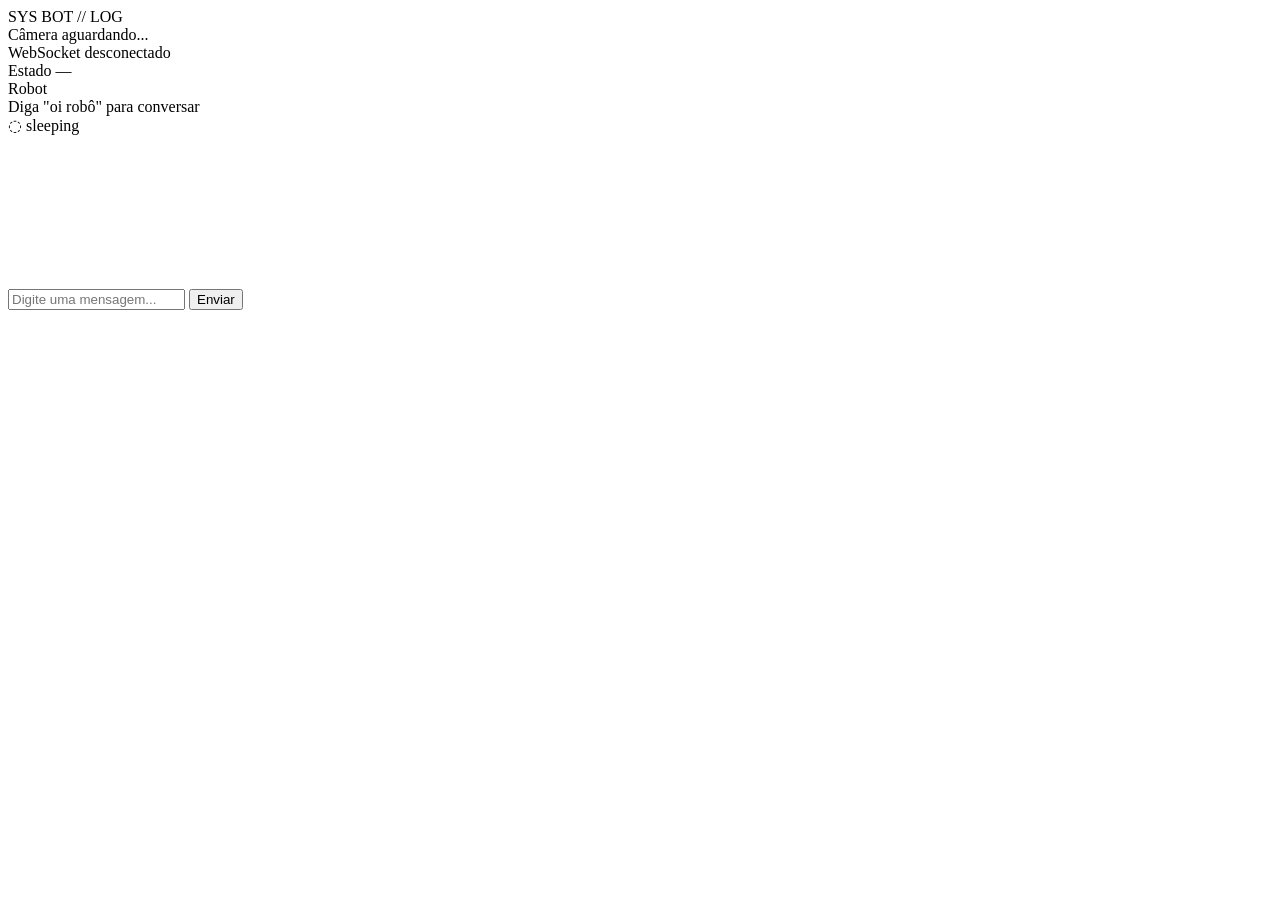
==== src/interface/index.html @ 2b5ad48b "feat: bot interaction dynamic interface Implements the robot face that changes according the robot s" ====
<!DOCTYPE html>
<html lang="pt-BR">

  <head>
    <meta charset="UTF-8" />
    <meta name="viewport" content="width=device-width, initial-scale=1.0" />
    <title>Robô</title>
    <link rel="stylesheet" href="/static/style.css" />
  </head>

  <body>

    <!-- ── Debug panel ── -->
    <div id="debug">
      <div class="debug-header">
        <span class="debug-tag">SYS</span>
        <span class="debug-title">BOT // LOG</span>
      </div>
      <div class="debug-row">
        <span class="debug-key">Câmera</span>
        <span class="debug-val" id="camera-status">aguardando...</span>
      </div>
      <div class="debug-row">
        <span class="debug-key">WebSocket</span>
        <span class="debug-val" id="ws-status">desconectado</span>
      </div>
      <div class="debug-row">
        <span class="debug-key">Estado</span>
        <span class="debug-val" id="bot-state">—</span>
      </div>
    </div>

    <!-- ── Robot face ── -->
    <div class="scene">

      <span class="name-tag">Robot</span>

      <div class="face" id="face">

        <!-- cheek blushes -->
        <div class="cheek cheek-l"></div>
        <div class="cheek cheek-r"></div>

        <!-- eyes -->
        <div class="eyes">
          <div class="eye-socket">
            <div class="eye-iris">
              <div class="eye-pupil"></div>
              <div class="eye-gleam"></div>
            </div>
          </div>
          <div class="eye-socket">
            <div class="eye-iris">
              <div class="eye-pupil"></div>
              <div class="eye-gleam"></div>
            </div>
          </div>
        </div>

        <!-- mouth + overlays -->
        <div class="mouth-wrap">
          <div class="mouth"></div>
          <span class="greeting-text">Diga "oi robô" para conversar</span>
          <div class="thought-bubble">
            <div class="thought-dot"></div>
            <div class="thought-dot"></div>
            <div class="thought-dot"></div>
          </div>
        </div>

      </div>

      <!-- status dots + label -->
      <div class="status-bar">
        <div class="status-dot active"></div>
        <div class="status-dot active"></div>
        <div class="status-dot" id="status-dot-3"></div>
        <span class="state-label" id="state-label">◌ sleeping</span>
      </div>

    </div>

    <!-- ── Hidden media elements ── -->
    <video id="video" autoplay playsinline muted></video>
    <canvas id="canvas" style="display:none"></canvas>

    <!-- ── Chat de teste ── -->
    <div id="chat">
      <input type="text" id="input-texto" placeholder="Digite uma mensagem..." />
      <button onclick="ask()">Enviar</button>
    </div>

    <script type="module" src="/static/scripts/main.js"></script>

  </body>

</html>
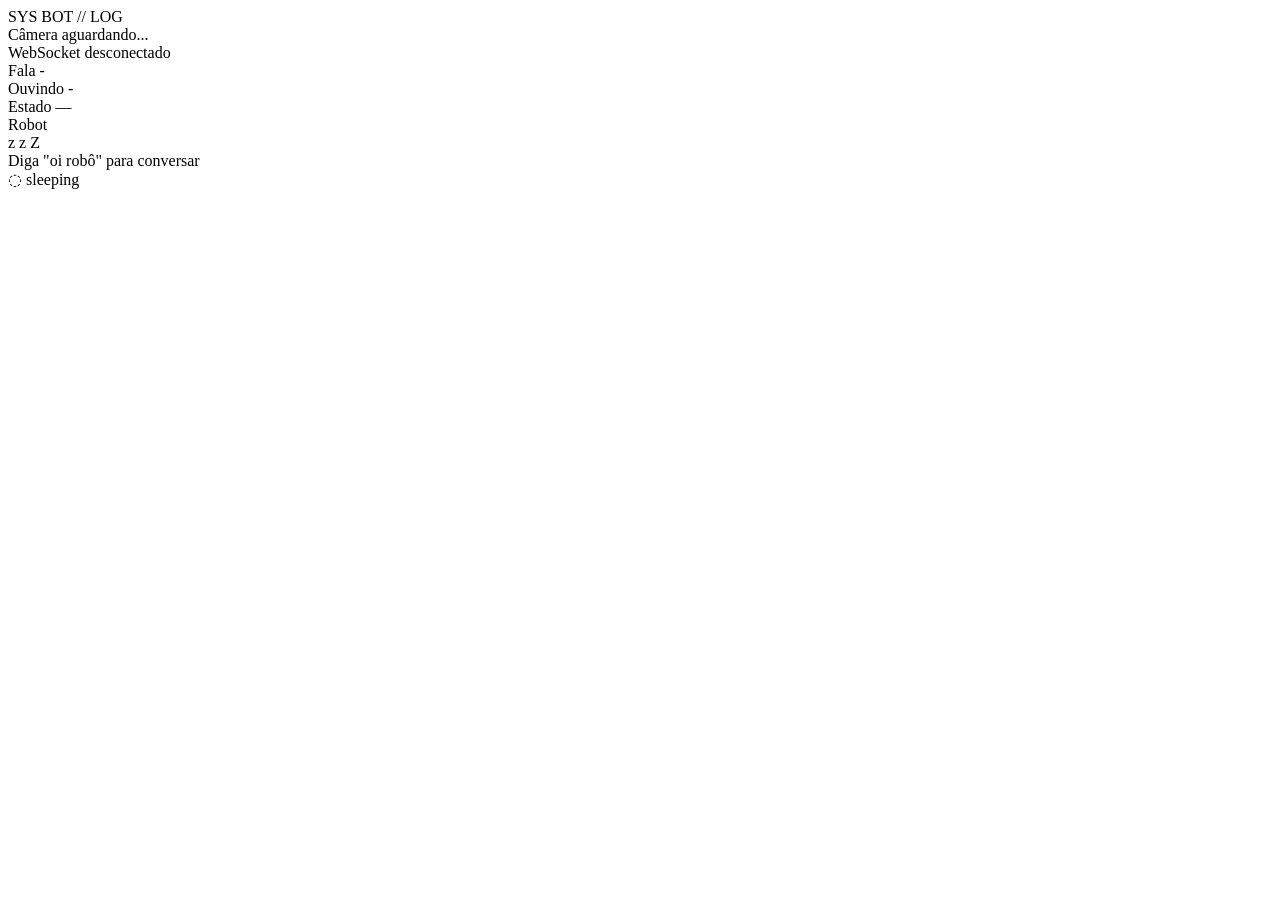
==== commit 55989469: "feat: new visual and effects for web interface & fix: state changes" ====
--- a/src/interface/index.html
+++ b/src/interface/index.html
@@ -25,6 +25,14 @@
         <span class="debug-val" id="ws-status">desconectado</span>
       </div>
       <div class="debug-row">
+        <span class="debug-key">Fala</span>
+        <span class="debug-val" id="speak-status">-</span>
+      </div>
+      <div class="debug-row">
+        <span class="debug-key">Ouvindo</span>
+        <span class="debug-val" id="listen-status">-</span>
+      </div>
+      <div class="debug-row">
         <span class="debug-key">Estado</span>
         <span class="debug-val" id="bot-state">—</span>
       </div>
@@ -40,6 +48,13 @@
         <!-- cheek blushes -->
         <div class="cheek cheek-l"></div>
         <div class="cheek cheek-r"></div>
+
+        <!-- zzz floating above face (sleeping state) -->
+        <div class="zzz-wrap">
+          <span class="zzz zzz-1">z</span>
+          <span class="zzz zzz-2">z</span>
+          <span class="zzz zzz-3">Z</span>
+        </div>
 
         <!-- eyes -->
         <div class="eyes">
@@ -60,7 +75,16 @@
         <!-- mouth + overlays -->
         <div class="mouth-wrap">
           <div class="mouth"></div>
-          <span class="greeting-text">Diga "oi robô" para conversar</span>
+
+          <!-- spotify-style audio bars (speaking state) -->
+          <div class="audio-bars">
+            <span class="bar"></span>
+            <span class="bar"></span>
+            <span class="bar"></span>
+            <span class="bar"></span>
+            <span class="bar"></span>
+          </div>
+
           <div class="thought-bubble">
             <div class="thought-dot"></div>
             <div class="thought-dot"></div>
@@ -69,6 +93,9 @@
         </div>
 
       </div>
+
+      <!-- greeting message, replaces old chat input area -->
+      <span class="greeting-text" id="greeting-text">Diga "oi robô" para conversar</span>
 
       <!-- status dots + label -->
       <div class="status-bar">
@@ -84,12 +111,6 @@
     <video id="video" autoplay playsinline muted></video>
     <canvas id="canvas" style="display:none"></canvas>
 
-    <!-- ── Chat de teste ── -->
-    <div id="chat">
-      <input type="text" id="input-texto" placeholder="Digite uma mensagem..." />
-      <button onclick="ask()">Enviar</button>
-    </div>
-
     <script type="module" src="/static/scripts/main.js"></script>
 
   </body>
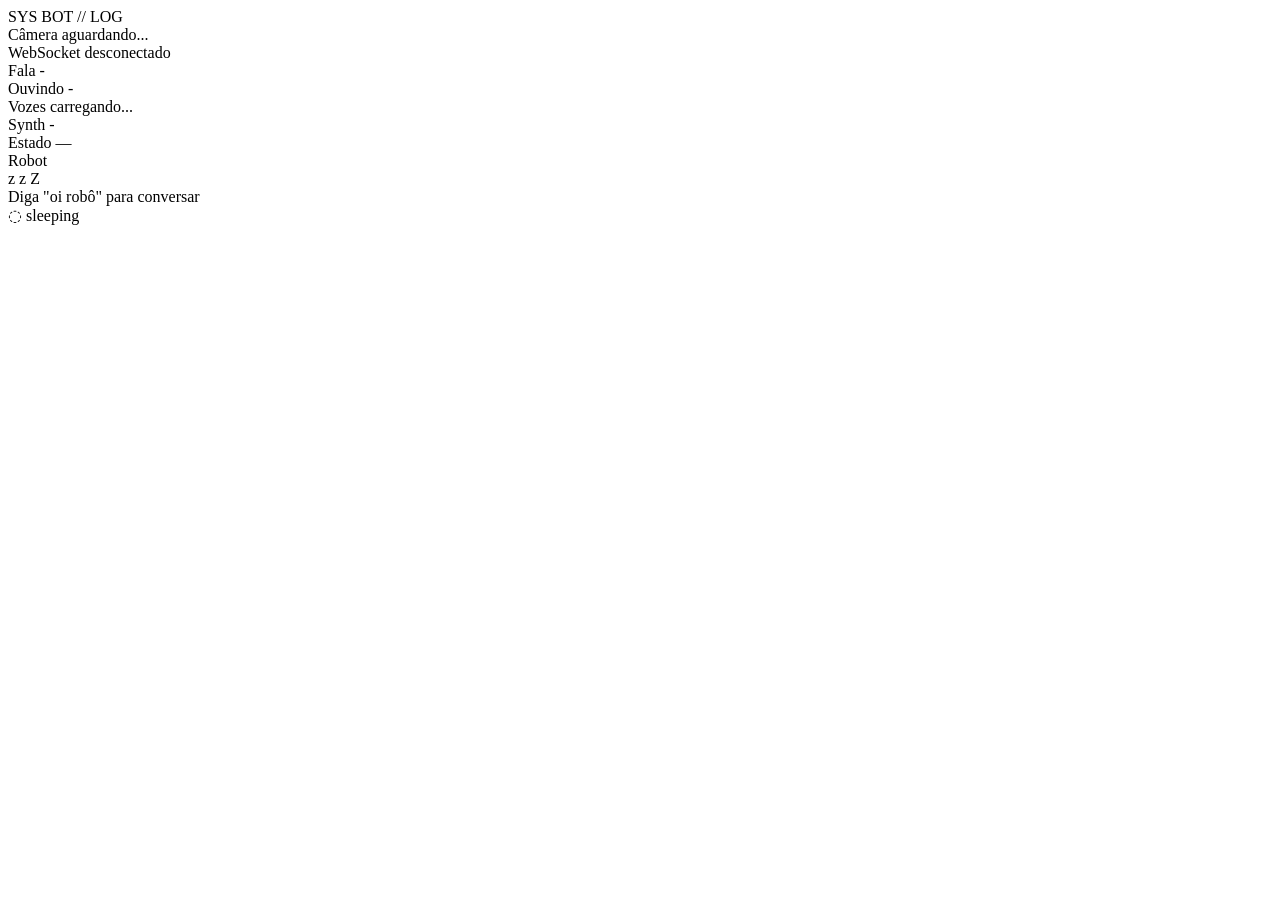
==== commit 54957fba: "feat: speech debuging" ====
--- a/src/interface/index.html
+++ b/src/interface/index.html
@@ -1,118 +1,126 @@
 <!DOCTYPE html>
 <html lang="pt-BR">
 
-  <head>
-    <meta charset="UTF-8" />
-    <meta name="viewport" content="width=device-width, initial-scale=1.0" />
-    <title>Robô</title>
-    <link rel="stylesheet" href="/static/style.css" />
-  </head>
+<head>
+  <meta charset="UTF-8" />
+  <meta name="viewport" content="width=device-width, initial-scale=1.0" />
+  <title>Robô</title>
+  <link rel="stylesheet" href="/static/style.css" />
+</head>
 
-  <body>
+<body>
 
-    <!-- ── Debug panel ── -->
-    <div id="debug">
-      <div class="debug-header">
-        <span class="debug-tag">SYS</span>
-        <span class="debug-title">BOT // LOG</span>
+  <!-- ── Debug panel ── -->
+  <div id="debug">
+    <div class="debug-header">
+      <span class="debug-tag">SYS</span>
+      <span class="debug-title">BOT // LOG</span>
+    </div>
+    <div class="debug-row">
+      <span class="debug-key">Câmera</span>
+      <span class="debug-val" id="camera-status">aguardando...</span>
+    </div>
+    <div class="debug-row">
+      <span class="debug-key">WebSocket</span>
+      <span class="debug-val" id="ws-status">desconectado</span>
+    </div>
+    <div class="debug-row">
+      <span class="debug-key">Fala</span>
+      <span class="debug-val" id="speak-status">-</span>
+    </div>
+    <div class="debug-row">
+      <span class="debug-key">Ouvindo</span>
+      <span class="debug-val" id="listen-status">-</span>
+    </div>
+    <div class="debug-row">
+      <span class="debug-key">Vozes</span>
+      <span class="debug-val" id="voices-status">carregando...</span>
+    </div>
+    <div class="debug-row">
+      <span class="debug-key">Synth</span>
+      <span class="debug-val" id="synth-status">-</span>
+    </div>
+    <div class="debug-row">
+      <span class="debug-key">Estado</span>
+      <span class="debug-val" id="bot-state">—</span>
+    </div>
+  </div>
+
+  <!-- ── Robot face ── -->
+  <div class="scene">
+
+    <span class="name-tag">Robot</span>
+
+    <div class="face" id="face">
+
+      <!-- cheek blushes -->
+      <div class="cheek cheek-l"></div>
+      <div class="cheek cheek-r"></div>
+
+      <!-- zzz floating above face (sleeping state) -->
+      <div class="zzz-wrap">
+        <span class="zzz zzz-1">z</span>
+        <span class="zzz zzz-2">z</span>
+        <span class="zzz zzz-3">Z</span>
       </div>
-      <div class="debug-row">
-        <span class="debug-key">Câmera</span>
-        <span class="debug-val" id="camera-status">aguardando...</span>
+
+      <!-- eyes -->
+      <div class="eyes">
+        <div class="eye-socket">
+          <div class="eye-iris">
+            <div class="eye-pupil"></div>
+            <div class="eye-gleam"></div>
+          </div>
+        </div>
+        <div class="eye-socket">
+          <div class="eye-iris">
+            <div class="eye-pupil"></div>
+            <div class="eye-gleam"></div>
+          </div>
+        </div>
       </div>
-      <div class="debug-row">
-        <span class="debug-key">WebSocket</span>
-        <span class="debug-val" id="ws-status">desconectado</span>
-      </div>
-      <div class="debug-row">
-        <span class="debug-key">Fala</span>
-        <span class="debug-val" id="speak-status">-</span>
-      </div>
-      <div class="debug-row">
-        <span class="debug-key">Ouvindo</span>
-        <span class="debug-val" id="listen-status">-</span>
-      </div>
-      <div class="debug-row">
-        <span class="debug-key">Estado</span>
-        <span class="debug-val" id="bot-state">—</span>
-      </div>
-    </div>
 
-    <!-- ── Robot face ── -->
-    <div class="scene">
+      <!-- mouth + overlays -->
+      <div class="mouth-wrap">
+        <div class="mouth"></div>
 
-      <span class="name-tag">Robot</span>
-
-      <div class="face" id="face">
-
-        <!-- cheek blushes -->
-        <div class="cheek cheek-l"></div>
-        <div class="cheek cheek-r"></div>
-
-        <!-- zzz floating above face (sleeping state) -->
-        <div class="zzz-wrap">
-          <span class="zzz zzz-1">z</span>
-          <span class="zzz zzz-2">z</span>
-          <span class="zzz zzz-3">Z</span>
+        <!-- spotify-style audio bars (speaking state) -->
+        <div class="audio-bars">
+          <span class="bar"></span>
+          <span class="bar"></span>
+          <span class="bar"></span>
+          <span class="bar"></span>
+          <span class="bar"></span>
         </div>
 
-        <!-- eyes -->
-        <div class="eyes">
-          <div class="eye-socket">
-            <div class="eye-iris">
-              <div class="eye-pupil"></div>
-              <div class="eye-gleam"></div>
-            </div>
-          </div>
-          <div class="eye-socket">
-            <div class="eye-iris">
-              <div class="eye-pupil"></div>
-              <div class="eye-gleam"></div>
-            </div>
-          </div>
+        <div class="thought-bubble">
+          <div class="thought-dot"></div>
+          <div class="thought-dot"></div>
+          <div class="thought-dot"></div>
         </div>
-
-        <!-- mouth + overlays -->
-        <div class="mouth-wrap">
-          <div class="mouth"></div>
-
-          <!-- spotify-style audio bars (speaking state) -->
-          <div class="audio-bars">
-            <span class="bar"></span>
-            <span class="bar"></span>
-            <span class="bar"></span>
-            <span class="bar"></span>
-            <span class="bar"></span>
-          </div>
-
-          <div class="thought-bubble">
-            <div class="thought-dot"></div>
-            <div class="thought-dot"></div>
-            <div class="thought-dot"></div>
-          </div>
-        </div>
-
-      </div>
-
-      <!-- greeting message, replaces old chat input area -->
-      <span class="greeting-text" id="greeting-text">Diga "oi robô" para conversar</span>
-
-      <!-- status dots + label -->
-      <div class="status-bar">
-        <div class="status-dot active"></div>
-        <div class="status-dot active"></div>
-        <div class="status-dot" id="status-dot-3"></div>
-        <span class="state-label" id="state-label">◌ sleeping</span>
       </div>
 
     </div>
 
-    <!-- ── Hidden media elements ── -->
-    <video id="video" autoplay playsinline muted></video>
-    <canvas id="canvas" style="display:none"></canvas>
+    <!-- greeting message, replaces old chat input area -->
+    <span class="greeting-text" id="greeting-text">Diga "oi robô" para conversar</span>
 
-    <script type="module" src="/static/scripts/main.js"></script>
+    <!-- status dots + label -->
+    <div class="status-bar">
+      <div class="status-dot active"></div>
+      <div class="status-dot active"></div>
+      <div class="status-dot" id="status-dot-3"></div>
+      <span class="state-label" id="state-label">◌ sleeping</span>
+    </div>
 
-  </body>
+  </div>
+
+  <!-- ── Hidden media elements ── -->
+  <video id="video" autoplay playsinline muted></video>
+  <canvas id="canvas" style="display:none"></canvas>
+
+  <script type="module" src="/static/scripts/main.js"></script>
+
+</body>
 
 </html>
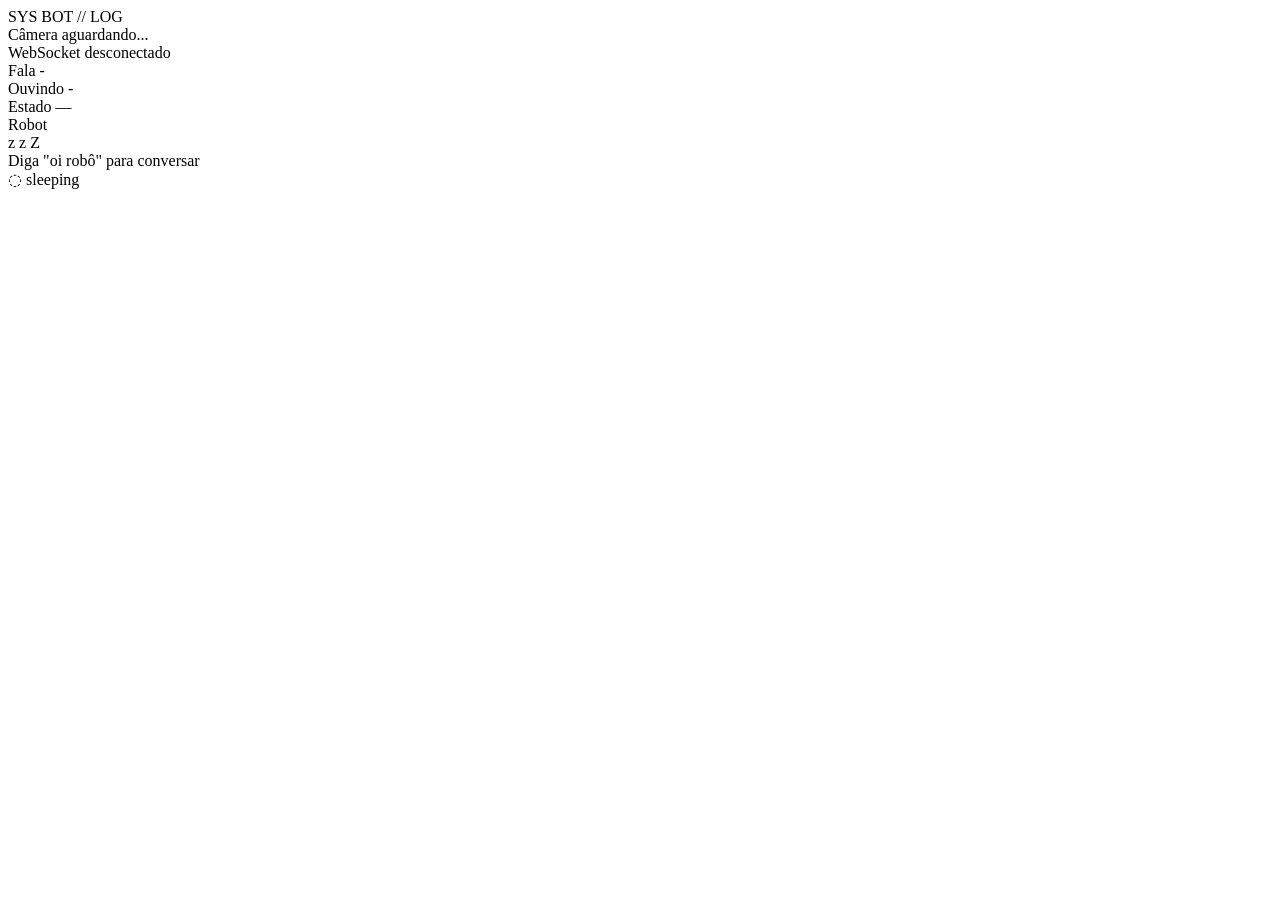
==== commit 86a357cc: "fix" ====
--- a/src/interface/index.html
+++ b/src/interface/index.html
@@ -31,14 +31,6 @@
     <div class="debug-row">
       <span class="debug-key">Ouvindo</span>
       <span class="debug-val" id="listen-status">-</span>
-    </div>
-    <div class="debug-row">
-      <span class="debug-key">Vozes</span>
-      <span class="debug-val" id="voices-status">carregando...</span>
-    </div>
-    <div class="debug-row">
-      <span class="debug-key">Synth</span>
-      <span class="debug-val" id="synth-status">-</span>
     </div>
     <div class="debug-row">
       <span class="debug-key">Estado</span>
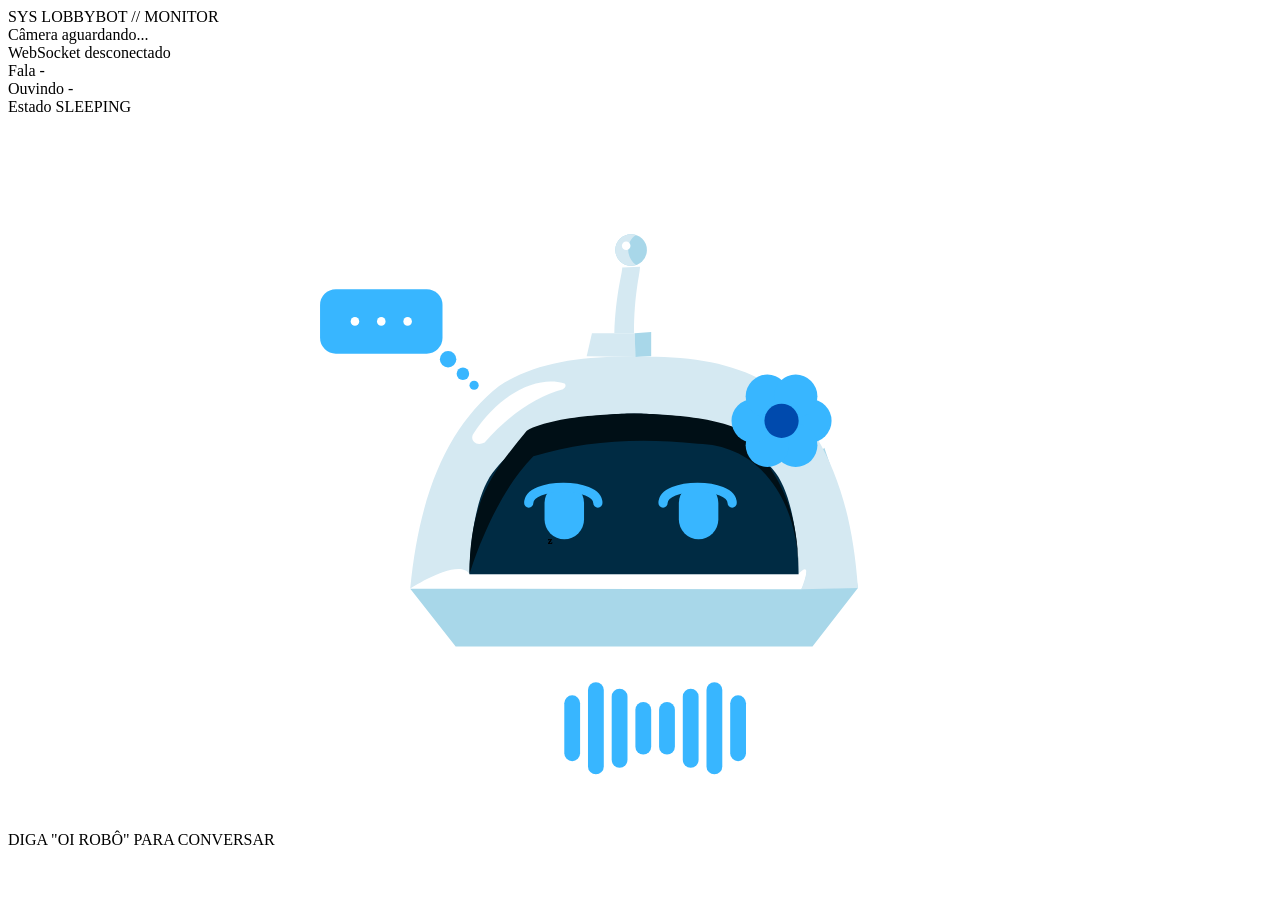
==== commit df496da7: "feat: new ui" ====
--- a/src/interface/index.html
+++ b/src/interface/index.html
@@ -3,18 +3,23 @@
 
 <head>
   <meta charset="UTF-8" />
-  <meta name="viewport" content="width=device-width, initial-scale=1.0" />
-  <title>Robô</title>
+  <meta name="viewport" content="width=device-width, initial-scale=1.0, maximum-scale=1.0, user-scalable=no" />
+  <title>Lobbybot</title>
+  <!-- Google Fonts: Fredoka & Nunito for friendly rounded typography -->
+  <link rel="preconnect" href="https://fonts.googleapis.com">
+  <link rel="preconnect" href="https://fonts.gstatic.com" crossorigin>
+  <link href="https://fonts.googleapis.com/css2?family=Fredoka:wght@600;700&family=Nunito:wght@700;800;900&display=swap"
+    rel="stylesheet">
   <link rel="stylesheet" href="/static/style.css" />
 </head>
 
 <body>
 
-  <!-- ── Debug panel ── -->
+  <!-- ── Debug Panel (Redesigned with project theme, toggleable) ── -->
   <div id="debug">
     <div class="debug-header">
       <span class="debug-tag">SYS</span>
-      <span class="debug-title">BOT // LOG</span>
+      <span class="debug-title">LOBBYBOT // MONITOR</span>
     </div>
     <div class="debug-row">
       <span class="debug-key">Câmera</span>
@@ -34,81 +39,145 @@
     </div>
     <div class="debug-row">
       <span class="debug-key">Estado</span>
-      <span class="debug-val" id="bot-state">—</span>
+      <span class="debug-val highlight" id="bot-state">SLEEPING</span>
     </div>
   </div>
 
-  <!-- ── Robot face ── -->
-  <div class="scene">
+  <!-- ── Main Stage / Scene ── -->
+  <main class="stage" id="stage">
+    <div class="robot-canvas-wrap">
 
-    <span class="name-tag">Robot</span>
+      <!-- SVG Robot Vector Character -->
+      <svg class="robot-svg" viewBox="0 0 1920 1080" preserveAspectRatio="xMidYMid meet" aria-hidden="true">
+        <defs>
+          <!-- Visor clip path for screen effects -->
+          <clipPath id="visor-clip">
+            <path
+              d="M 701 696 L 1201 696 C 1201 696 1201 580 1161 536 C 1114 478 1035 452 951 452 C 867 452 788 478 741 536 C 701 580 701 696 701 696 Z" />
+          </clipPath>
+        </defs>
 
-    <div class="face" id="face">
+        <!-- 1. Antenna stalk & sphere -->
+        <g id="antenna-group">
+          <!-- Collar Base -->
+          <path d="M 879 365 L 887 330 L 952 330 L 953 366 Z" fill="#d5e9f2" />
+          <path d="M 952 330 L 977 328 L 977 365 L 953 366 Z" fill="#a8d7e9" />
+          <!-- Neck Stem -->
+          <path d="M 921 330 C 923 270 933 240 933 230 L 960 229 C 960 240 951 270 951 330 Z" fill="#d5e9f2" />
+          <!-- Sphere Shadow & Body -->
+          <circle cx="946.5" cy="203.5" r="24" fill="#a8d7e9" />
+          <path
+            d="M 946.5 179.5 A 24 24 0 0 0 922.5 203.5 A 24 24 0 0 0 946.5 227.5 A 24 24 0 0 0 954 226.3 C 938 215 938 190 954 180.7 A 24 24 0 0 0 946.5 179.5 Z"
+            fill="#d5e9f2" />
+          <!-- Sphere Glossy Highlight -->
+          <circle cx="939" cy="197" r="6.5" fill="#ffffff" />
+        </g>
 
-      <!-- cheek blushes -->
-      <div class="cheek cheek-l"></div>
-      <div class="cheek cheek-r"></div>
+        <!-- 2. Helmet Base Pedestal & Side Shadows (#a8d7e9) -->
+        <path id="helmet-base-shadow"
+          d="M 611 718 L 680 806 L 1222 806 L 1291 717 C 1291 717 1278 611 1240 504 L 1206 540 C 1230 688 1205 719 1205 719 L 611 718 Z"
+          fill="#a8d7e9" />
 
-      <!-- zzz floating above face (sleeping state) -->
-      <div class="zzz-wrap">
-        <span class="zzz zzz-1">z</span>
-        <span class="zzz zzz-2">z</span>
-        <span class="zzz zzz-3">Z</span>
-      </div>
+        <!-- 3. Helmet Upper Dome (#d5e9f2) -->
+        <path id="helmet-dome"
+          d="M 611 718 C 625 570 670 470 746 410 C 800 375 870 364 953 366 C 1036 364 1106 375 1160 410 C 1236 470 1281 570 1291 717 L 1205 719 C 1205 719 1225 670 1200 696 L 701 696 C 685 670 611 718 611 718 Z"
+          fill="#d5e9f2" />
 
-      <!-- eyes -->
-      <div class="eyes">
-        <div class="eye-socket">
-          <div class="eye-iris">
-            <div class="eye-pupil"></div>
-            <div class="eye-gleam"></div>
-          </div>
-        </div>
-        <div class="eye-socket">
-          <div class="eye-iris">
-            <div class="eye-pupil"></div>
-            <div class="eye-gleam"></div>
-          </div>
-        </div>
-      </div>
+        <!-- 4. Helmet Top-Left Glossy Highlight (#ffffff) -->
+        <path id="helmet-highlight"
+          d="M 844 406 C 810 395 750 415 706 484 C 702 494 712 502 724 496 C 765 450 805 425 843 415 C 848 412 848 407 844 406 Z"
+          fill="#ffffff" />
 
-      <!-- mouth + overlays -->
-      <div class="mouth-wrap">
-        <div class="mouth"></div>
+        <!-- 5. Dark Screen / Visor Cutout (#002b43) -->
+        <path id="visor-bg"
+          d="M 701 696 L 1201 696 C 1201 696 1201 580 1161 536 C 1114 478 1035 452 951 452 C 867 452 788 478 741 536 C 701 580 701 696 701 696 Z"
+          fill="#002b43" />
 
-        <!-- spotify-style audio bars (speaking state) -->
-        <div class="audio-bars">
-          <span class="bar"></span>
-          <span class="bar"></span>
-          <span class="bar"></span>
-          <span class="bar"></span>
-          <span class="bar"></span>
-        </div>
+        <!-- 6. Visor Inner Top Shadow (#000f16) -->
+        <path id="visor-shadow"
+          d="M 701 696 C 701 580 741 536 788 478 C 835 452 951 452 951 452 C 951 452 1067 452 1114 478 C 1161 536 1201 580 1201 696 C 1201 580 1140 500 1048 498 C 955 488 874 494 798 517 C 735 580 701 696 701 696 Z"
+          fill="#000f16" />
 
-        <div class="thought-bubble">
-          <div class="thought-dot"></div>
-          <div class="thought-dot"></div>
-          <div class="thought-dot"></div>
-        </div>
+        <!-- 7. Visor Screen Elements (Clipped inside screen) -->
+        <g clip-path="url(#visor-clip)">
+
+          <!-- 7a. Normal / Waiting / Speaking / Thinking Eyes -->
+          <g id="eyes-group" class="eyes-container">
+            <rect id="eye-left" class="robot-eye eye-left" x="815" y="558" width="60" height="85" rx="30" ry="30"
+              fill="#38b6ff" />
+            <rect id="eye-right" class="robot-eye eye-right" x="1019" y="558" width="60" height="85" rx="30" ry="30"
+              fill="#38b6ff" />
+          </g>
+
+          <!-- 7b. Greeting Happy Eye Arcs -->
+          <g id="greeting-eyes" class="greeting-eyes-container">
+            <path class="greeting-arc arc-left" d="M 791 588 C 791 556 896 556 896 588" fill="none" stroke="#38b6ff"
+              stroke-width="14" stroke-linecap="round" />
+            <path class="greeting-arc arc-right" d="M 995 588 C 995 556 1100 556 1100 588" fill="none" stroke="#38b6ff"
+              stroke-width="14" stroke-linecap="round" />
+          </g>
+
+          <!-- 7c. Sleeping ZZZ (zigzag float towards horizon) -->
+          <g id="sleeping-zzz" class="sleeping-zzz-container">
+            <text class="zzz zzz-float zzz-r1" x="820" y="650">z</text>
+            <text class="zzz zzz-float zzz-r2" x="820" y="650">z</text>
+            <text class="zzz zzz-float zzz-r3" x="820" y="650">z</text>
+            <text class="zzz zzz-float zzz-r4" x="820" y="650">z</text>
+          </g>
+
+        </g>
+
+        <!-- 8. Flower Accessory (Right Shoulder) -->
+        <g id="flower-accessory">
+          <!-- 6 Petals in #38b6ff -->
+          <circle cx="1218" cy="463" r="33" fill="#38b6ff" />
+          <circle cx="1196.5" cy="500.2" r="33" fill="#38b6ff" />
+          <circle cx="1153.5" cy="500.2" r="33" fill="#38b6ff" />
+          <circle cx="1132" cy="463" r="33" fill="#38b6ff" />
+          <circle cx="1153.5" cy="425.8" r="33" fill="#38b6ff" />
+          <circle cx="1196.5" cy="425.8" r="33" fill="#38b6ff" />
+          <!-- Center in #004aad -->
+          <circle cx="1175" cy="463" r="26" fill="#004aad" />
+        </g>
+
+        <!-- 9. Thought Bubble (Thinking State) -->
+        <g id="thought-bubble" class="thought-bubble-container">
+          <!-- Connection trail dots -->
+          <circle class="bubble-dot dot-3" cx="708" cy="409" r="7" fill="#38b6ff" />
+          <circle class="bubble-dot dot-2" cx="691" cy="391.5" r="9.5" fill="#38b6ff" />
+          <circle class="bubble-dot dot-1" cx="668.5" cy="369.5" r="12.5" fill="#38b6ff" />
+          <!-- Main Bubble Body -->
+          <rect class="bubble-body" x="474" y="263" width="186" height="98" rx="24" fill="#38b6ff" />
+          <!-- 3 Animated White Dots Inside -->
+          <circle class="inner-dot idot-1" cx="527" cy="312" r="6.5" fill="#ffffff" />
+          <circle class="inner-dot idot-2" cx="567" cy="312" r="6.5" fill="#ffffff" />
+          <circle class="inner-dot idot-3" cx="607" cy="312" r="6.5" fill="#ffffff" />
+        </g>
+
+        <!-- 10. Speaking Audio Bars (Speaking State - 8 thick bars) -->
+        <g id="speaking-bars" class="speaking-bars-container">
+          <rect class="audio-bar bar-1" x="845" y="880" width="24" height="100" rx="12" fill="#38b6ff" />
+          <rect class="audio-bar bar-2" x="881" y="860" width="24" height="140" rx="12" fill="#38b6ff" />
+          <rect class="audio-bar bar-3" x="917" y="870" width="24" height="120" rx="12" fill="#38b6ff" />
+          <rect class="audio-bar bar-4" x="953" y="890" width="24" height="80" rx="12" fill="#38b6ff" />
+          <rect class="audio-bar bar-5" x="989" y="890" width="24" height="80" rx="12" fill="#38b6ff" />
+          <rect class="audio-bar bar-6" x="1025" y="870" width="24" height="120" rx="12" fill="#38b6ff" />
+          <rect class="audio-bar bar-7" x="1061" y="860" width="24" height="140" rx="12" fill="#38b6ff" />
+          <rect class="audio-bar bar-8" x="1097" y="880" width="24" height="100" rx="12" fill="#38b6ff" />
+        </g>
+
+      </svg>
+
+      <!-- ── Greeting Banner Pill (Bottom Text with bouncing letters) ── -->
+      <div class="greeting-banner" id="greeting-banner">
+        <span class="greeting-text" id="greeting-text">DIGA "OI ROBÔ" PARA CONVERSAR</span>
       </div>
 
     </div>
+  </main>
 
-    <!-- greeting message, replaces old chat input area -->
-    <span class="greeting-text" id="greeting-text">Diga "oi robô" para conversar</span>
-
-    <!-- status dots + label -->
-    <div class="status-bar">
-      <div class="status-dot active"></div>
-      <div class="status-dot active"></div>
-      <div class="status-dot" id="status-dot-3"></div>
-      <span class="state-label" id="state-label">◌ sleeping</span>
-    </div>
-
-  </div>
-
-  <!-- ── Hidden media elements ── -->
-  <video id="video" autoplay playsinline muted></video>
+  <!-- ── Hidden Media Elements (Preserved for Camera / Vision) ── -->
+  <video id="video" autoplay playsinline muted style="display:none;"></video>
   <canvas id="canvas" style="display:none"></canvas>
 
   <script type="module" src="/static/scripts/main.js"></script>
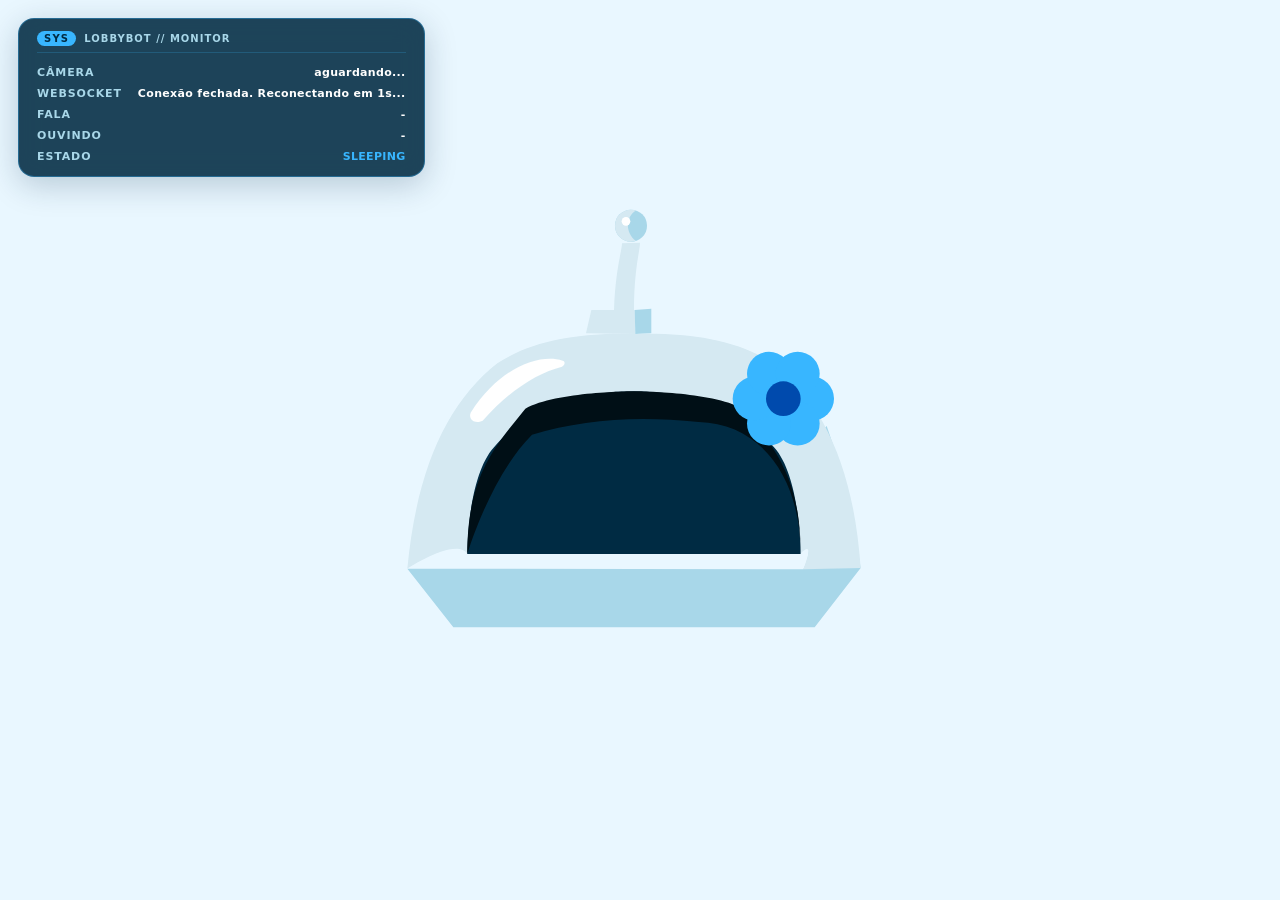
==== commit a55949c8: "fix: interface sleeping animation fix" ====
--- a/src/interface/index.html
+++ b/src/interface/index.html
@@ -10,7 +10,7 @@
   <link rel="preconnect" href="https://fonts.gstatic.com" crossorigin>
   <link href="https://fonts.googleapis.com/css2?family=Fredoka:wght@600;700&family=Nunito:wght@700;800;900&display=swap"
     rel="stylesheet">
-  <link rel="stylesheet" href="/static/style.css" />
+  <link rel="stylesheet" href="./static/style.css" />
 </head>
 
 <body>
@@ -44,7 +44,7 @@
   </div>
 
   <!-- ── Main Stage / Scene ── -->
-  <main class="stage" id="stage">
+  <main class="stage state-sleeping" id="stage">
     <div class="robot-canvas-wrap">
 
       <!-- SVG Robot Vector Character -->
@@ -117,12 +117,20 @@
               stroke-width="14" stroke-linecap="round" />
           </g>
 
-          <!-- 7c. Sleeping ZZZ (zigzag float towards horizon) -->
+          <!-- 7c. Sleeping ZZZ (alternating flow towards horizon) -->
           <g id="sleeping-zzz" class="sleeping-zzz-container">
-            <text class="zzz zzz-float zzz-r1" x="820" y="650">z</text>
-            <text class="zzz zzz-float zzz-r2" x="820" y="650">z</text>
-            <text class="zzz zzz-float zzz-r3" x="820" y="650">z</text>
-            <text class="zzz zzz-float zzz-r4" x="820" y="650">z</text>
+            <g class="zzz-node zzz-n1">
+              <text class="zzz-text" x="0" y="0" text-anchor="middle" dominant-baseline="central" fill="#38b6ff">Z</text>
+            </g>
+            <g class="zzz-node zzz-n2">
+              <text class="zzz-text" x="0" y="0" text-anchor="middle" dominant-baseline="central" fill="#38b6ff">Z</text>
+            </g>
+            <g class="zzz-node zzz-n3">
+              <text class="zzz-text" x="0" y="0" text-anchor="middle" dominant-baseline="central" fill="#38b6ff">Z</text>
+            </g>
+            <g class="zzz-node zzz-n4">
+              <text class="zzz-text" x="0" y="0" text-anchor="middle" dominant-baseline="central" fill="#38b6ff">Z</text>
+            </g>
           </g>
 
         </g>
@@ -180,7 +188,7 @@
   <video id="video" autoplay playsinline muted style="display:none;"></video>
   <canvas id="canvas" style="display:none"></canvas>
 
-  <script type="module" src="/static/scripts/main.js"></script>
+  <script type="module" src="./static/scripts/main.js"></script>
 
 </body>
 
--- a/src/interface/static/style.css
+++ b/src/interface/static/style.css
@@ -0,0 +1,621 @@
+:root {
+  --bg:              #e9f7ff;
+  --robot-body:      #d5e9f2;
+  --robot-shadow:    #a8d7e9;
+  --visor-bg:        #002b43;
+  --visor-shadow:    #000f16;
+  --accent:          #38b6ff;
+  --flower-center:   #004aad;
+  --white:           #ffffff;
+  
+  --transition-fast: 220ms cubic-bezier(0.4, 0, 0.2, 1);
+  --transition-norm: 380ms cubic-bezier(0.4, 0, 0.2, 1);
+  --transition-bouncy: 450ms cubic-bezier(0.34, 1.4, 0.64, 1);
+}
+
+*, *::before, *::after {
+  box-sizing: border-box;
+  margin: 0;
+  padding: 0;
+}
+
+html, body {
+  width: 100vw;
+  height: 100vh;
+  overflow: hidden;
+  background-color: var(--bg);
+  font-family: 'Fredoka', 'Nunito', 'Segoe UI', system-ui, sans-serif;
+  color: var(--visor-bg);
+  display: flex;
+  align-items: center;
+  justify-content: center;
+  user-select: none;
+  -webkit-user-select: none;
+}
+
+/* ════════════════════════════════════════════════════
+   DEBUG MONITOR PANEL (Styled to match new project theme)
+   Set display: none for production or toggle as needed
+════════════════════════════════════════════════════ */
+#debug {
+  position: fixed;
+  top: 18px;
+  left: 18px;
+  z-index: 999;
+  background: rgba(0, 43, 67, 0.88);
+  border: 1.5px solid rgba(56, 182, 255, 0.35);
+  border-radius: 16px;
+  padding: 12px 18px;
+  min-width: 230px;
+  backdrop-filter: blur(14px);
+  -webkit-backdrop-filter: blur(14px);
+  box-shadow: 0 8px 32px rgba(0, 43, 67, 0.22);
+  display: flex;
+  flex-direction: column;
+  gap: 6px;
+  transition: opacity 0.3s ease, transform 0.3s ease;
+}
+
+.debug-header {
+  display: flex;
+  align-items: center;
+  gap: 8px;
+  margin-bottom: 6px;
+  padding-bottom: 6px;
+  border-bottom: 1px solid rgba(56, 182, 255, 0.2);
+}
+
+.debug-tag {
+  font-size: 10px;
+  font-weight: 800;
+  letter-spacing: 0.12em;
+  color: #002b43;
+  background: var(--accent);
+  padding: 2px 7px;
+  border-radius: 999px;
+}
+
+.debug-title {
+  font-size: 10px;
+  font-weight: 700;
+  letter-spacing: 0.1em;
+  color: #a8d7e9;
+  text-transform: uppercase;
+}
+
+.debug-row {
+  display: flex;
+  justify-content: space-between;
+  align-items: center;
+  gap: 16px;
+  padding: 1px 0;
+}
+
+.debug-key {
+  font-size: 11px;
+  font-weight: 600;
+  letter-spacing: 0.08em;
+  color: #a8d7e9;
+  text-transform: uppercase;
+}
+
+.debug-val {
+  font-size: 11px;
+  font-weight: 700;
+  color: #ffffff;
+  text-align: right;
+  letter-spacing: 0.03em;
+}
+
+.debug-val.highlight {
+  color: var(--accent);
+  font-weight: 800;
+}
+
+/* ════════════════════════════════════════════════════
+   MAIN STAGE & RESPONSIVE CANVAS
+════════════════════════════════════════════════════ */
+.stage {
+  position: relative;
+  width: 100vw;
+  height: 100vh;
+  display: flex;
+  align-items: center;
+  justify-content: center;
+  overflow: hidden;
+}
+
+.robot-canvas-wrap {
+  position: relative;
+  width: 100%;
+  height: 100%;
+  max-width: 100vw;
+  max-height: 100vh;
+  aspect-ratio: 16 / 9;
+  display: flex;
+  align-items: center;
+  justify-content: center;
+}
+
+.robot-svg {
+  width: 100%;
+  height: 100%;
+  display: block;
+  pointer-events: none;
+}
+
+/* ════════════════════════════════════════════════════
+   GREETING BANNER PILL (Bottom Text)
+════════════════════════════════════════════════════ */
+.greeting-banner {
+  position: absolute;
+  bottom: 6.8%;
+  left: 50%;
+  transform: translateX(-50%) translateY(20px) scale(0.94);
+  width: min(53%, 1020px);
+  min-height: clamp(54px, 12vmin, 130px);
+  background: var(--accent);
+  border-radius: 9999px;
+  display: flex;
+  align-items: center;
+  justify-content: center;
+  padding: 0 4%;
+  box-shadow: 0 10px 30px rgba(56, 182, 255, 0.35);
+  opacity: 0;
+  pointer-events: none;
+  transition: opacity var(--transition-norm), transform var(--transition-bouncy);
+  z-index: 10;
+}
+
+.greeting-text {
+  color: var(--white);
+  font-size: clamp(16px, 3.4vmin, 44px);
+  font-weight: 800;
+  letter-spacing: 0.04em;
+  text-align: center;
+  white-space: nowrap;
+  line-height: 1;
+}
+
+.greeting-char {
+  display: inline-block;
+  transform-origin: center bottom;
+}
+
+/* ════════════════════════════════════════════════════
+   BASE STATE VISIBILITY & TRANSITIONS
+════════════════════════════════════════════════════ */
+
+/* Eyes Container (Normal Oval Eyes) */
+.eyes-container {
+  opacity: 0;
+  transform: translate(0, 0);
+  transform-origin: 960px 600px;
+  transition: opacity var(--transition-norm), transform var(--transition-norm);
+}
+
+.robot-eye {
+  transform-box: fill-box;
+  transform-origin: center center;
+  transition: transform var(--transition-norm), rx var(--transition-norm), ry var(--transition-norm), width var(--transition-norm), height var(--transition-norm);
+}
+
+/* Greeting Eye Arcs */
+.greeting-eyes-container {
+  opacity: 0;
+  transform-origin: 960px 588px;
+  transition: opacity var(--transition-norm), transform var(--transition-norm);
+}
+
+.greeting-arc {
+  transform-box: fill-box;
+  transform-origin: center center;
+  transition: transform var(--transition-norm), stroke-width var(--transition-norm);
+}
+
+/* Sleeping ZZZ */
+.sleeping-zzz-container {
+  opacity: 0;
+  transition: opacity 0.5s ease-in-out;
+}
+
+.zzz-node {
+  transform-origin: 0 0;
+  opacity: 0;
+}
+
+.zzz-text {
+  font-family: 'Fredoka', 'Nunito', 'Segoe UI', system-ui, sans-serif;
+  font-weight: 700;
+  font-size: 50px;
+  fill: var(--accent);
+  text-anchor: middle;
+  dominant-baseline: central;
+}
+
+/* Thought Bubble */
+.thought-bubble-container {
+  opacity: 0;
+  transform-origin: 708px 409px;
+  pointer-events: none;
+  transition: opacity var(--transition-fast);
+}
+
+.bubble-dot, .bubble-body {
+  transform-box: fill-box;
+  transform-origin: center center;
+}
+
+.inner-dot {
+  transform-box: fill-box;
+  transform-origin: center center;
+}
+
+/* Speaking Audio Bars */
+.speaking-bars-container {
+  opacity: 0;
+  transform-origin: 960px 910px;
+  pointer-events: none;
+  transition: opacity var(--transition-norm), transform var(--transition-norm);
+}
+
+.audio-bar {
+  transform-box: fill-box;
+  transform-origin: center center;
+}
+
+
+/* ════════════════════════════════════════════════════
+   1. STATE: SLEEPING
+════════════════════════════════════════════════════ */
+.state-sleeping .sleeping-zzz-container {
+  opacity: 1;
+}
+
+/* 4 Z elements spaced by 25% of the cycle.
+   As they advance linearly towards the horizon, their vertical movement alternates:
+   one moves UP while the other moves DOWN.
+*/
+.state-sleeping .zzz-node {
+  animation: zzzFlow 6.8s ease-in-out infinite;
+}
+
+.state-sleeping .zzz-n1 { animation-delay: 0s; }
+.state-sleeping .zzz-n2 { animation-delay: -1.7s; }
+.state-sleeping .zzz-n3 { animation-delay: -3.4s; }
+.state-sleeping .zzz-n4 { animation-delay: -5.1s; }
+
+/* Life curve:
+   - Starts small (scale 0.52) and faint (opacity 0 -> 0.35) at front-left
+   - Expands gradually (scale -> 1.42) and brightens (opacity -> 1.0) towards horizon
+   - Vertical motion alternates:
+       Phase 1 (6% - 25%): moves UP towards Crest 1 (y: 638 -> 598)
+       Phase 2 (25% - 48%): moves DOWN towards Trough (y: 598 -> 618)
+       Phase 3 (48% - 72%): moves UP towards Crest 2 (y: 618 -> 562, top-center)
+       Phase 4 (72% - 90%): moves DOWN towards Horizon (y: 562 -> 605)
+   - Reaches horizon, fades out completely to opacity 0, resets to start
+*/
+@keyframes zzzFlow {
+  0% {
+    transform: translate(835px, 642px) scale(0.52);
+    opacity: 0;
+  }
+  6% {
+    transform: translate(848px, 638px) scale(0.58);
+    opacity: 0.35;
+  }
+  /* Waypoint 1 (Crest 1) — moved UP */
+  25% {
+    transform: translate(898px, 598px) scale(0.80);
+    opacity: 0.62;
+  }
+  /* Waypoint 2 (Trough) — moved DOWN */
+  48% {
+    transform: translate(948px, 618px) scale(1.00);
+    opacity: 0.80;
+  }
+  /* Waypoint 3 (Crest 2 - top center) — moved UP */
+  72% {
+    transform: translate(992px, 562px) scale(1.22);
+    opacity: 0.95;
+  }
+  /* Waypoint 4 (Approaching Horizon) — moved DOWN */
+  90% {
+    transform: translate(1034px, 604px) scale(1.38);
+    opacity: 1.0;
+  }
+  /* Fade out at horizon limit */
+  96% {
+    transform: translate(1050px, 610px) scale(1.42);
+    opacity: 0;
+  }
+  /* Instant reset to front position */
+  100% {
+    transform: translate(835px, 642px) scale(0.52);
+    opacity: 0;
+  }
+}
+
+
+/* ════════════════════════════════════════════════════
+   2. STATE: GREETING
+════════════════════════════════════════════════════ */
+.state-greeting .greeting-eyes-container {
+  opacity: 1;
+}
+
+.state-greeting .greeting-banner {
+  opacity: 1;
+  transform: translateX(-50%) translateY(0) scale(1);
+  pointer-events: auto;
+}
+
+/* Continuous rapid wave bounce for each letter */
+.state-greeting .greeting-char {
+  animation: charBounce 1.6s ease-in-out infinite;
+  animation-delay: calc(var(--char-index, 0) * 0.055s);
+}
+
+@keyframes charBounce {
+  0%, 45%, 100% {
+    transform: translateY(0);
+  }
+  20% {
+    transform: translateY(-9px);
+  }
+}
+
+
+/* ════════════════════════════════════════════════════
+   3. STATE: WAITING
+════════════════════════════════════════════════════ */
+.state-waiting .eyes-container {
+  opacity: 1;
+  transform: translate(0, 0);
+}
+
+/* Idle eye blink in waiting state */
+.state-waiting .robot-eye {
+  animation: eyeBlink 5.2s ease-in-out infinite;
+}
+
+@keyframes eyeBlink {
+  0%, 92%, 100% {
+    transform: scaleY(1);
+  }
+  95% {
+    transform: scaleY(0.08);
+  }
+}
+
+
+/* ════════════════════════════════════════════════════
+   4. STATE: THINKING
+════════════════════════════════════════════════════ */
+.state-thinking .eyes-container {
+  opacity: 1;
+  /* Eyes look up and left towards the thought bubble */
+  transform: translate(-30px, -31.5px);
+}
+
+.state-thinking .thought-bubble-container {
+  opacity: 1;
+}
+
+/* Progressive emergence of thought bubble elements */
+.state-thinking .bubble-dot.dot-3 {
+  animation: bubblePopIn 0.3s cubic-bezier(0.34, 1.5, 0.64, 1) forwards;
+  animation-delay: 0.06s;
+}
+
+.state-thinking .bubble-dot.dot-2 {
+  animation: bubblePopIn 0.3s cubic-bezier(0.34, 1.5, 0.64, 1) forwards;
+  animation-delay: 0.16s;
+}
+
+.state-thinking .bubble-dot.dot-1 {
+  animation: bubblePopIn 0.3s cubic-bezier(0.34, 1.5, 0.64, 1) forwards;
+  animation-delay: 0.26s;
+}
+
+.state-thinking .bubble-body {
+  animation: bubblePopIn 0.4s cubic-bezier(0.34, 1.5, 0.64, 1) forwards;
+  animation-delay: 0.36s;
+}
+
+@keyframes bubblePopIn {
+  0% {
+    opacity: 0;
+    transform: scale(0.2);
+  }
+  100% {
+    opacity: 1;
+    transform: scale(1);
+  }
+}
+
+/* 3 dots pulsing inside thought bubble */
+.state-thinking .inner-dot.idot-1 {
+  animation: dotPulse 1.2s ease-in-out infinite;
+  animation-delay: 0.45s;
+}
+
+.state-thinking .inner-dot.idot-2 {
+  animation: dotPulse 1.2s ease-in-out infinite;
+  animation-delay: 0.65s;
+}
+
+.state-thinking .inner-dot.idot-3 {
+  animation: dotPulse 1.2s ease-in-out infinite;
+  animation-delay: 0.85s;
+}
+
+@keyframes dotPulse {
+  0%, 80%, 100% {
+    opacity: 0.35;
+    transform: scale(0.7);
+  }
+  40% {
+    opacity: 1;
+    transform: scale(1.25);
+  }
+}
+
+
+/* ════════════════════════════════════════════════════
+   5. STATE: SPEAKING
+════════════════════════════════════════════════════ */
+.state-speaking .eyes-container {
+  opacity: 1;
+  transform: translate(0, 0);
+}
+
+.state-speaking .speaking-bars-container {
+  opacity: 1;
+  pointer-events: auto;
+}
+
+/* Audio Bars Wave Animation — 8 bars, center-origin for natural expansion */
+.state-speaking .audio-bar.bar-1 { animation: soundBar 0.75s ease-in-out infinite alternate; animation-delay: -0.30s; }
+.state-speaking .audio-bar.bar-2 { animation: soundBar 0.95s ease-in-out infinite alternate; animation-delay: -0.65s; }
+.state-speaking .audio-bar.bar-3 { animation: soundBar 0.70s ease-in-out infinite alternate; animation-delay: -0.15s; }
+.state-speaking .audio-bar.bar-4 { animation: soundBar 0.85s ease-in-out infinite alternate; animation-delay: -0.50s; }
+.state-speaking .audio-bar.bar-5 { animation: soundBar 0.78s ease-in-out infinite alternate; animation-delay: -0.40s; }
+.state-speaking .audio-bar.bar-6 { animation: soundBar 0.68s ease-in-out infinite alternate; animation-delay: -0.10s; }
+.state-speaking .audio-bar.bar-7 { animation: soundBar 0.92s ease-in-out infinite alternate; animation-delay: -0.55s; }
+.state-speaking .audio-bar.bar-8 { animation: soundBar 0.80s ease-in-out infinite alternate; animation-delay: -0.25s; }
+
+@keyframes soundBar {
+  0% {
+    transform: scaleY(0.3);
+  }
+  50% {
+    transform: scaleY(0.8);
+  }
+  100% {
+    transform: scaleY(1.2);
+  }
+}
+
+
+/* ════════════════════════════════════════════════════
+   SPECIAL TRANSITION ANIMATIONS
+════════════════════════════════════════════════════ */
+
+/* A. Greeting to Thinking Step 1: Arcs narrow to centered ovals first */
+.trans-greeting-to-thinking-step1 .greeting-eyes-container {
+  opacity: 0;
+  transform: scaleY(0.3);
+  transition: opacity 0.26s ease, transform 0.26s ease;
+}
+
+.trans-greeting-to-thinking-step1 .eyes-container {
+  opacity: 1;
+  transform: translate(0, 0) scale(1);
+  transition: opacity 0.26s ease, transform 0.26s ease;
+}
+
+/* B. Waiting to Sleeping: Power-Off / Shutdown Effect */
+.trans-power-off .eyes-container {
+  opacity: 1;
+}
+
+.trans-power-off .robot-eye {
+  animation: powerOffShutdown 0.34s cubic-bezier(0.4, 0, 0.2, 1) forwards;
+}
+
+@keyframes powerOffShutdown {
+  0% {
+    transform: scaleX(1) scaleY(1);
+    opacity: 1;
+  }
+  45% {
+    transform: scaleX(1.35) scaleY(0.06);
+    opacity: 1;
+  }
+  85% {
+    transform: scaleX(0.2) scaleY(0.04);
+    opacity: 0.7;
+  }
+  100% {
+    transform: scaleX(0) scaleY(0);
+    opacity: 0;
+  }
+}
+
+/* C. General Morphing when leaving Greeting to Waiting / Speaking */
+.trans-greeting-morph .greeting-eyes-container {
+  opacity: 0;
+  transform: scale(0.6);
+  transition: opacity 0.28s ease, transform 0.28s ease;
+}
+
+.trans-greeting-morph .eyes-container {
+  opacity: 1;
+  transform: translate(0, 0);
+  transition: opacity 0.28s ease;
+}
+
+/* D. Sleeping to Greeting: ZZZ power-off → eyes open → arcs happy */
+
+/* Step 1: ZZZ disappears almost immediately (power-off) */
+.trans-sleep-greet-step1 .sleeping-zzz-container {
+  opacity: 0 !important;
+  transition: opacity 0.12s ease-out !important;
+}
+
+.trans-sleep-greet-step1 .zzz-node {
+  animation: none !important;
+  opacity: 0 !important;
+}
+
+/* Step 2: Normal oval eyes appear open (like waiting) */
+.trans-sleep-greet-step2 .sleeping-zzz-container {
+  opacity: 0 !important;
+}
+
+.trans-sleep-greet-step2 .zzz-node {
+  animation: none !important;
+  opacity: 0 !important;
+}
+
+.trans-sleep-greet-step2 .eyes-container {
+  opacity: 1;
+  transform: translate(0, 0);
+  transition: opacity 0.2s ease-in;
+}
+
+/* Step 3: Eyes close into greeting arcs */
+.trans-sleep-greet-step3 .eyes-container {
+  opacity: 0;
+  transform: scaleY(0.15);
+  transition: opacity 0.25s ease, transform 0.25s ease;
+}
+
+.trans-sleep-greet-step3 .greeting-eyes-container {
+  opacity: 1;
+  transition: opacity 0.25s ease-in 0.1s;
+}
+
+.trans-sleep-greet-step3 .greeting-banner {
+  opacity: 1;
+  transform: translateX(-50%) translateY(0) scale(1);
+  pointer-events: auto;
+  transition: opacity 0.3s ease-in 0.05s, transform var(--transition-bouncy) 0.05s;
+}
+
+.trans-sleep-greet-step3 .greeting-char {
+  animation: charBounce 1.6s ease-in-out infinite;
+  animation-delay: calc(var(--char-index, 0) * 0.055s);
+}
+
+
+/* ════════════════════════════════════════════════════
+   ACCESSIBILITY & RESPONSIVENESS
+════════════════════════════════════════════════════ */
+@media (prefers-reduced-motion: reduce) {
+  *, *::before, *::after {
+    animation-duration: 0.01ms !important;
+    transition-duration: 0.01ms !important;
+  }
+}
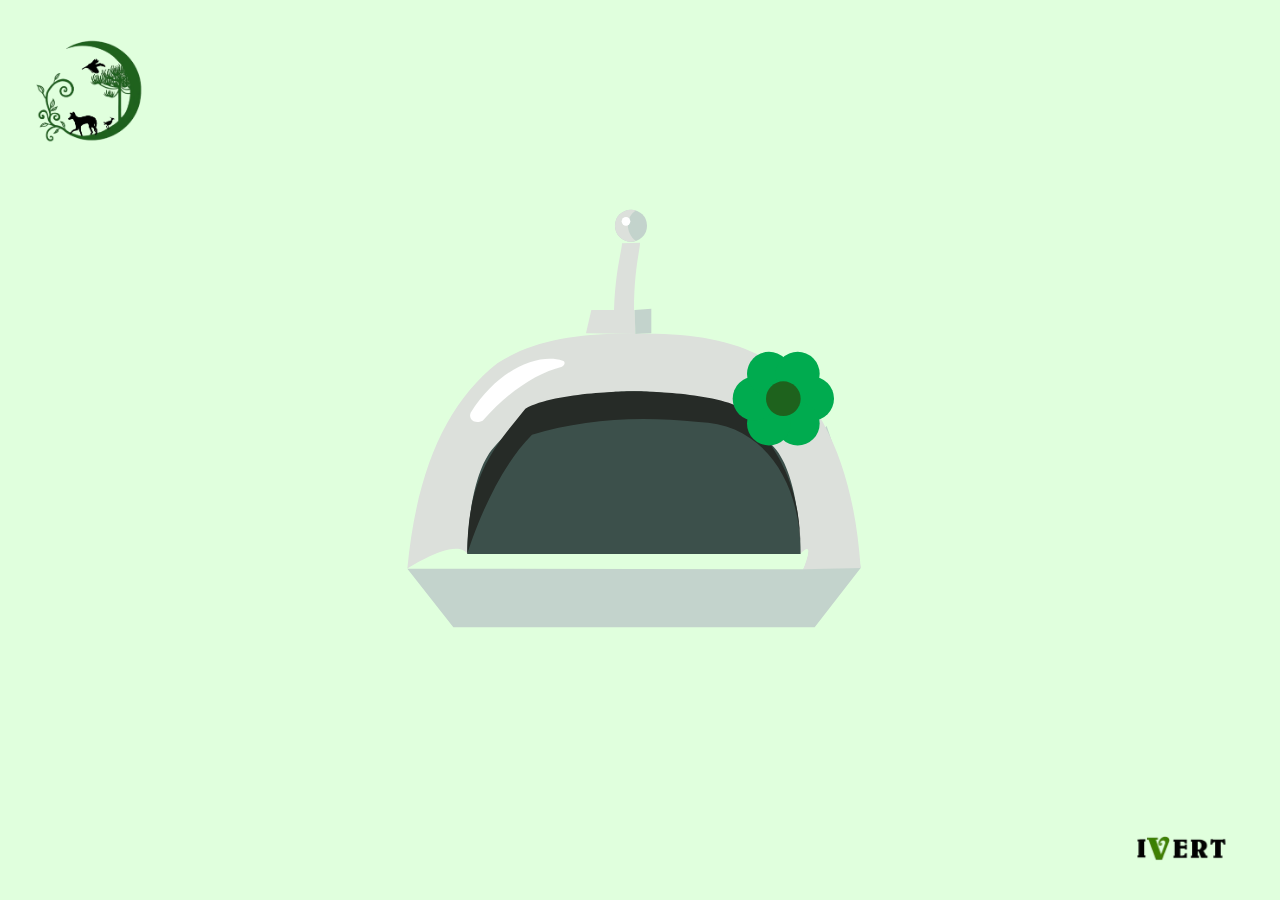
==== commit 9eb60844: "feat: alterando as cores da interface e adicionando logos do Ivert" ====
--- a/src/interface/index.html
+++ b/src/interface/index.html
@@ -16,7 +16,7 @@
 <body>
 
   <!-- ── Debug Panel (Redesigned with project theme, toggleable) ── -->
-  <div id="debug">
+  <div id="debug" style="display: none;">
     <div class="debug-header">
       <span class="debug-tag">SYS</span>
       <span class="debug-title">LOBBYBOT // MONITOR</span>
@@ -45,6 +45,10 @@
 
   <!-- ── Main Stage / Scene ── -->
   <main class="stage state-sleeping" id="stage">
+    <!-- Brand Logos -->
+    <img class="brand-logo-top" src="./static/images/logo.png" alt="Logo IVERT" />
+    <img class="brand-logo-bottom" src="./static/images/ivert-text.png" alt="IVERT" />
+
     <div class="robot-canvas-wrap">
 
       <!-- SVG Robot Vector Character -->
@@ -60,43 +64,43 @@
         <!-- 1. Antenna stalk & sphere -->
         <g id="antenna-group">
           <!-- Collar Base -->
-          <path d="M 879 365 L 887 330 L 952 330 L 953 366 Z" fill="#d5e9f2" />
-          <path d="M 952 330 L 977 328 L 977 365 L 953 366 Z" fill="#a8d7e9" />
+          <path d="M 879 365 L 887 330 L 952 330 L 953 366 Z" fill="#dce0db" />
+          <path d="M 952 330 L 977 328 L 977 365 L 953 366 Z" fill="#c3d3cc" />
           <!-- Neck Stem -->
-          <path d="M 921 330 C 923 270 933 240 933 230 L 960 229 C 960 240 951 270 951 330 Z" fill="#d5e9f2" />
+          <path d="M 921 330 C 923 270 933 240 933 230 L 960 229 C 960 240 951 270 951 330 Z" fill="#dce0db" />
           <!-- Sphere Shadow & Body -->
-          <circle cx="946.5" cy="203.5" r="24" fill="#a8d7e9" />
+          <circle cx="946.5" cy="203.5" r="24" fill="#c3d3cc" />
           <path
             d="M 946.5 179.5 A 24 24 0 0 0 922.5 203.5 A 24 24 0 0 0 946.5 227.5 A 24 24 0 0 0 954 226.3 C 938 215 938 190 954 180.7 A 24 24 0 0 0 946.5 179.5 Z"
-            fill="#d5e9f2" />
+            fill="#dce0db" />
           <!-- Sphere Glossy Highlight -->
           <circle cx="939" cy="197" r="6.5" fill="#ffffff" />
         </g>
 
-        <!-- 2. Helmet Base Pedestal & Side Shadows (#a8d7e9) -->
+        <!-- 2. Helmet Base Pedestal & Side Shadows (#c3d3cc) -->
         <path id="helmet-base-shadow"
           d="M 611 718 L 680 806 L 1222 806 L 1291 717 C 1291 717 1278 611 1240 504 L 1206 540 C 1230 688 1205 719 1205 719 L 611 718 Z"
-          fill="#a8d7e9" />
-
-        <!-- 3. Helmet Upper Dome (#d5e9f2) -->
+          fill="#c3d3cc" />
+
+        <!-- 3. Helmet Upper Dome (#dce0db) -->
         <path id="helmet-dome"
           d="M 611 718 C 625 570 670 470 746 410 C 800 375 870 364 953 366 C 1036 364 1106 375 1160 410 C 1236 470 1281 570 1291 717 L 1205 719 C 1205 719 1225 670 1200 696 L 701 696 C 685 670 611 718 611 718 Z"
-          fill="#d5e9f2" />
+          fill="#dce0db" />
 
         <!-- 4. Helmet Top-Left Glossy Highlight (#ffffff) -->
         <path id="helmet-highlight"
           d="M 844 406 C 810 395 750 415 706 484 C 702 494 712 502 724 496 C 765 450 805 425 843 415 C 848 412 848 407 844 406 Z"
           fill="#ffffff" />
 
-        <!-- 5. Dark Screen / Visor Cutout (#002b43) -->
+        <!-- 5. Dark Screen / Visor Cutout (#3c504b) -->
         <path id="visor-bg"
           d="M 701 696 L 1201 696 C 1201 696 1201 580 1161 536 C 1114 478 1035 452 951 452 C 867 452 788 478 741 536 C 701 580 701 696 701 696 Z"
-          fill="#002b43" />
-
-        <!-- 6. Visor Inner Top Shadow (#000f16) -->
+          fill="#3c504b" />
+
+        <!-- 6. Visor Inner Top Shadow (#262b27) -->
         <path id="visor-shadow"
           d="M 701 696 C 701 580 741 536 788 478 C 835 452 951 452 951 452 C 951 452 1067 452 1114 478 C 1161 536 1201 580 1201 696 C 1201 580 1140 500 1048 498 C 955 488 874 494 798 517 C 735 580 701 696 701 696 Z"
-          fill="#000f16" />
+          fill="#262b27" />
 
         <!-- 7. Visor Screen Elements (Clipped inside screen) -->
         <g clip-path="url(#visor-clip)">
@@ -104,32 +108,36 @@
           <!-- 7a. Normal / Waiting / Speaking / Thinking Eyes -->
           <g id="eyes-group" class="eyes-container">
             <rect id="eye-left" class="robot-eye eye-left" x="815" y="558" width="60" height="85" rx="30" ry="30"
-              fill="#38b6ff" />
+              fill="#00ab4f" />
             <rect id="eye-right" class="robot-eye eye-right" x="1019" y="558" width="60" height="85" rx="30" ry="30"
-              fill="#38b6ff" />
+              fill="#00ab4f" />
           </g>
 
           <!-- 7b. Greeting Happy Eye Arcs -->
           <g id="greeting-eyes" class="greeting-eyes-container">
-            <path class="greeting-arc arc-left" d="M 791 588 C 791 556 896 556 896 588" fill="none" stroke="#38b6ff"
+            <path class="greeting-arc arc-left" d="M 791 588 C 791 556 896 556 896 588" fill="none" stroke="#00ab4f"
               stroke-width="14" stroke-linecap="round" />
-            <path class="greeting-arc arc-right" d="M 995 588 C 995 556 1100 556 1100 588" fill="none" stroke="#38b6ff"
+            <path class="greeting-arc arc-right" d="M 995 588 C 995 556 1100 556 1100 588" fill="none" stroke="#00ab4f"
               stroke-width="14" stroke-linecap="round" />
           </g>
 
           <!-- 7c. Sleeping ZZZ (alternating flow towards horizon) -->
           <g id="sleeping-zzz" class="sleeping-zzz-container">
             <g class="zzz-node zzz-n1">
-              <text class="zzz-text" x="0" y="0" text-anchor="middle" dominant-baseline="central" fill="#38b6ff">Z</text>
+              <text class="zzz-text" x="0" y="0" text-anchor="middle" dominant-baseline="central"
+                fill="#00ab4f">Z</text>
             </g>
             <g class="zzz-node zzz-n2">
-              <text class="zzz-text" x="0" y="0" text-anchor="middle" dominant-baseline="central" fill="#38b6ff">Z</text>
+              <text class="zzz-text" x="0" y="0" text-anchor="middle" dominant-baseline="central"
+                fill="#00ab4f">Z</text>
             </g>
             <g class="zzz-node zzz-n3">
-              <text class="zzz-text" x="0" y="0" text-anchor="middle" dominant-baseline="central" fill="#38b6ff">Z</text>
+              <text class="zzz-text" x="0" y="0" text-anchor="middle" dominant-baseline="central"
+                fill="#00ab4f">Z</text>
             </g>
             <g class="zzz-node zzz-n4">
-              <text class="zzz-text" x="0" y="0" text-anchor="middle" dominant-baseline="central" fill="#38b6ff">Z</text>
+              <text class="zzz-text" x="0" y="0" text-anchor="middle" dominant-baseline="central"
+                fill="#00ab4f">Z</text>
             </g>
           </g>
 
@@ -137,25 +145,25 @@
 
         <!-- 8. Flower Accessory (Right Shoulder) -->
         <g id="flower-accessory">
-          <!-- 6 Petals in #38b6ff -->
-          <circle cx="1218" cy="463" r="33" fill="#38b6ff" />
-          <circle cx="1196.5" cy="500.2" r="33" fill="#38b6ff" />
-          <circle cx="1153.5" cy="500.2" r="33" fill="#38b6ff" />
-          <circle cx="1132" cy="463" r="33" fill="#38b6ff" />
-          <circle cx="1153.5" cy="425.8" r="33" fill="#38b6ff" />
-          <circle cx="1196.5" cy="425.8" r="33" fill="#38b6ff" />
-          <!-- Center in #004aad -->
-          <circle cx="1175" cy="463" r="26" fill="#004aad" />
+          <!-- 6 Petals in #00ab4f -->
+          <circle cx="1218" cy="463" r="33" fill="#00ab4f" />
+          <circle cx="1196.5" cy="500.2" r="33" fill="#00ab4f" />
+          <circle cx="1153.5" cy="500.2" r="33" fill="#00ab4f" />
+          <circle cx="1132" cy="463" r="33" fill="#00ab4f" />
+          <circle cx="1153.5" cy="425.8" r="33" fill="#00ab4f" />
+          <circle cx="1196.5" cy="425.8" r="33" fill="#00ab4f" />
+          <!-- Center in #1e621d -->
+          <circle cx="1175" cy="463" r="26" fill="#1e621d" />
         </g>
 
         <!-- 9. Thought Bubble (Thinking State) -->
         <g id="thought-bubble" class="thought-bubble-container">
           <!-- Connection trail dots -->
-          <circle class="bubble-dot dot-3" cx="708" cy="409" r="7" fill="#38b6ff" />
-          <circle class="bubble-dot dot-2" cx="691" cy="391.5" r="9.5" fill="#38b6ff" />
-          <circle class="bubble-dot dot-1" cx="668.5" cy="369.5" r="12.5" fill="#38b6ff" />
+          <circle class="bubble-dot dot-3" cx="708" cy="409" r="7" fill="#00ab4f" />
+          <circle class="bubble-dot dot-2" cx="691" cy="391.5" r="9.5" fill="#00ab4f" />
+          <circle class="bubble-dot dot-1" cx="668.5" cy="369.5" r="12.5" fill="#00ab4f" />
           <!-- Main Bubble Body -->
-          <rect class="bubble-body" x="474" y="263" width="186" height="98" rx="24" fill="#38b6ff" />
+          <rect class="bubble-body" x="474" y="263" width="186" height="98" rx="24" fill="#00ab4f" />
           <!-- 3 Animated White Dots Inside -->
           <circle class="inner-dot idot-1" cx="527" cy="312" r="6.5" fill="#ffffff" />
           <circle class="inner-dot idot-2" cx="567" cy="312" r="6.5" fill="#ffffff" />
@@ -164,14 +172,14 @@
 
         <!-- 10. Speaking Audio Bars (Speaking State - 8 thick bars) -->
         <g id="speaking-bars" class="speaking-bars-container">
-          <rect class="audio-bar bar-1" x="845" y="880" width="24" height="100" rx="12" fill="#38b6ff" />
-          <rect class="audio-bar bar-2" x="881" y="860" width="24" height="140" rx="12" fill="#38b6ff" />
-          <rect class="audio-bar bar-3" x="917" y="870" width="24" height="120" rx="12" fill="#38b6ff" />
-          <rect class="audio-bar bar-4" x="953" y="890" width="24" height="80" rx="12" fill="#38b6ff" />
-          <rect class="audio-bar bar-5" x="989" y="890" width="24" height="80" rx="12" fill="#38b6ff" />
-          <rect class="audio-bar bar-6" x="1025" y="870" width="24" height="120" rx="12" fill="#38b6ff" />
-          <rect class="audio-bar bar-7" x="1061" y="860" width="24" height="140" rx="12" fill="#38b6ff" />
-          <rect class="audio-bar bar-8" x="1097" y="880" width="24" height="100" rx="12" fill="#38b6ff" />
+          <rect class="audio-bar bar-1" x="845" y="880" width="24" height="100" rx="12" fill="#00ab4f" />
+          <rect class="audio-bar bar-2" x="881" y="860" width="24" height="140" rx="12" fill="#00ab4f" />
+          <rect class="audio-bar bar-3" x="917" y="870" width="24" height="120" rx="12" fill="#00ab4f" />
+          <rect class="audio-bar bar-4" x="953" y="890" width="24" height="80" rx="12" fill="#00ab4f" />
+          <rect class="audio-bar bar-5" x="989" y="890" width="24" height="80" rx="12" fill="#00ab4f" />
+          <rect class="audio-bar bar-6" x="1025" y="870" width="24" height="120" rx="12" fill="#00ab4f" />
+          <rect class="audio-bar bar-7" x="1061" y="860" width="24" height="140" rx="12" fill="#00ab4f" />
+          <rect class="audio-bar bar-8" x="1097" y="880" width="24" height="100" rx="12" fill="#00ab4f" />
         </g>
 
       </svg>
--- a/src/interface/static/style.css
+++ b/src/interface/static/style.css
@@ -1,11 +1,11 @@
 :root {
-  --bg:              #e9f7ff;
-  --robot-body:      #d5e9f2;
-  --robot-shadow:    #a8d7e9;
-  --visor-bg:        #002b43;
-  --visor-shadow:    #000f16;
-  --accent:          #38b6ff;
-  --flower-center:   #004aad;
+  --bg:              #e0ffdd;
+  --robot-body:      #dce0db;
+  --robot-shadow:    #c3d3cc;
+  --visor-bg:        #3c504b;
+  --visor-shadow:    #262b27;
+  --accent:          #00ab4f;
+  --flower-center:   #1e621d;
   --white:           #ffffff;
   
   --transition-fast: 220ms cubic-bezier(0.4, 0, 0.2, 1);
@@ -34,7 +34,7 @@
 }
 
 /* ════════════════════════════════════════════════════
-   DEBUG MONITOR PANEL (Styled to match new project theme)
+   DEBUG MONITOR PANEL (Styled with accent colors)
    Set display: none for production or toggle as needed
 ════════════════════════════════════════════════════ */
 #debug {
@@ -42,14 +42,14 @@
   top: 18px;
   left: 18px;
   z-index: 999;
-  background: rgba(0, 43, 67, 0.88);
-  border: 1.5px solid rgba(56, 182, 255, 0.35);
+  background: rgba(38, 43, 39, 0.88);
+  border: 1.5px solid rgba(0, 171, 79, 0.4);
   border-radius: 16px;
   padding: 12px 18px;
   min-width: 230px;
   backdrop-filter: blur(14px);
   -webkit-backdrop-filter: blur(14px);
-  box-shadow: 0 8px 32px rgba(0, 43, 67, 0.22);
+  box-shadow: 0 8px 32px rgba(38, 43, 39, 0.25);
   display: flex;
   flex-direction: column;
   gap: 6px;
@@ -62,14 +62,14 @@
   gap: 8px;
   margin-bottom: 6px;
   padding-bottom: 6px;
-  border-bottom: 1px solid rgba(56, 182, 255, 0.2);
+  border-bottom: 1px solid rgba(0, 171, 79, 0.25);
 }
 
 .debug-tag {
   font-size: 10px;
   font-weight: 800;
   letter-spacing: 0.12em;
-  color: #002b43;
+  color: #ffffff;
   background: var(--accent);
   padding: 2px 7px;
   border-radius: 999px;
@@ -79,7 +79,7 @@
   font-size: 10px;
   font-weight: 700;
   letter-spacing: 0.1em;
-  color: #a8d7e9;
+  color: #dce0db;
   text-transform: uppercase;
 }
 
@@ -95,7 +95,7 @@
   font-size: 11px;
   font-weight: 600;
   letter-spacing: 0.08em;
-  color: #a8d7e9;
+  color: #c3d3cc;
   text-transform: uppercase;
 }
 
@@ -160,7 +160,7 @@
   align-items: center;
   justify-content: center;
   padding: 0 4%;
-  box-shadow: 0 10px 30px rgba(56, 182, 255, 0.35);
+  box-shadow: 0 10px 30px rgba(0, 171, 79, 0.35);
   opacity: 0;
   pointer-events: none;
   transition: opacity var(--transition-norm), transform var(--transition-bouncy);
@@ -180,6 +180,31 @@
 .greeting-char {
   display: inline-block;
   transform-origin: center bottom;
+}
+
+/* ════════════════════════════════════════════════════
+   BRAND LOGOS (Top-left circular logo & Bottom-right IVERT)
+════════════════════════════════════════════════════ */
+.brand-logo-top {
+  position: absolute;
+  top: 2.8vw;
+  left: 2.8vw;
+  width: clamp(52px, 8.5vw, 130px);
+  height: auto;
+  user-select: none;
+  pointer-events: none;
+  z-index: 20;
+}
+
+.brand-logo-bottom {
+  position: absolute;
+  bottom: 3vw;
+  right: 3.2vw;
+  width: clamp(65px, 9vw, 150px);
+  height: auto;
+  user-select: none;
+  pointer-events: none;
+  z-index: 20;
 }
 
 /* ════════════════════════════════════════════════════
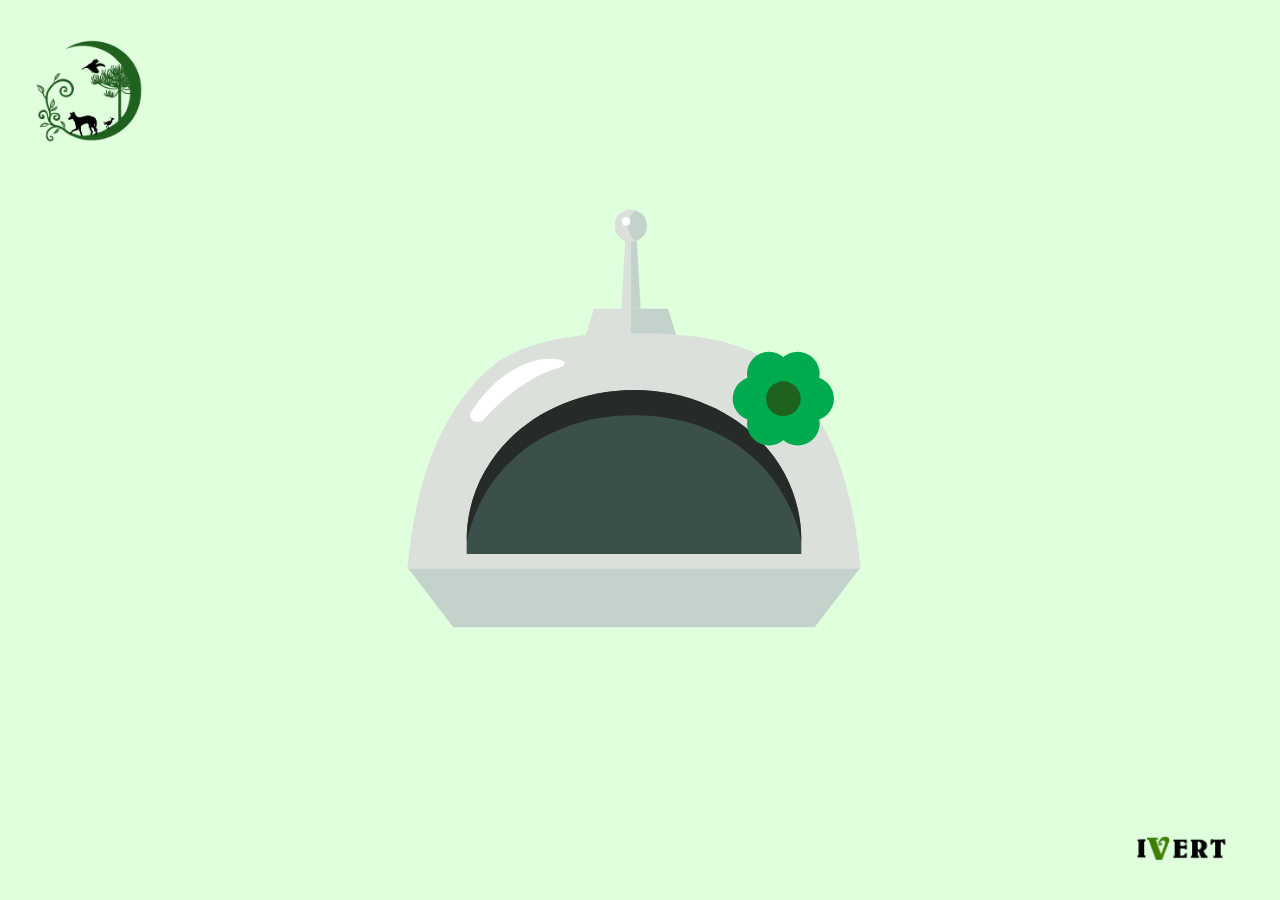
==== commit 5f2e6c0f: "fix: corrigindo bugs visuais na interface do robo" ====
--- a/src/interface/index.html
+++ b/src/interface/index.html
@@ -54,21 +54,22 @@
       <!-- SVG Robot Vector Character -->
       <svg class="robot-svg" viewBox="0 0 1920 1080" preserveAspectRatio="xMidYMid meet" aria-hidden="true">
         <defs>
-          <!-- Visor clip path for screen effects -->
+          <!-- Visor clip path for screen effects (smooth arched corners, flat bottom at y=696) -->
           <clipPath id="visor-clip">
-            <path
-              d="M 701 696 L 1201 696 C 1201 696 1201 580 1161 536 C 1114 478 1035 452 951 452 C 867 452 788 478 741 536 C 701 580 701 696 701 696 Z" />
+            <path d="M 700 696 L 1202 696 L 1202 676 C 1202 546 1088 450 951 450 C 814 450 700 546 700 676 Z" />
           </clipPath>
         </defs>
 
         <!-- 1. Antenna stalk & sphere -->
         <g id="antenna-group">
-          <!-- Collar Base -->
-          <path d="M 879 365 L 887 330 L 952 330 L 953 366 Z" fill="#dce0db" />
-          <path d="M 952 330 L 977 328 L 977 365 L 953 366 Z" fill="#c3d3cc" />
-          <!-- Neck Stem -->
-          <path d="M 921 330 C 923 270 933 240 933 230 L 960 229 C 960 240 951 270 951 330 Z" fill="#dce0db" />
-          <!-- Sphere Shadow & Body -->
+          <!-- Collar Base (Slight overlap downwards to y=376 to seamlessly merge into the dome curve) -->
+          <path d="M 876 376 L 891 328 L 946.5 328 L 946.5 376 Z" fill="#dce0db" />
+          <path d="M 946.5 328 L 1002 328 L 1017 376 L 946.5 376 Z" fill="#c3d3cc" />
+          <!-- Neck Stem (Symmetric, centered at x=946.5, connecting seamlessly to sphere cx=946.5 cy=203.5) -->
+          <!-- Left half in #dce0db, right half in #c3d3cc -->
+          <path d="M 932 328 L 938 222 L 946.5 222 L 946.5 328 Z" fill="#dce0db" />
+          <path d="M 946.5 328 L 946.5 222 L 955 222 L 961 328 Z" fill="#c3d3cc" />
+          <!-- Sphere Shadow & Body (cx=946.5, cy=203.5, r=24) -->
           <circle cx="946.5" cy="203.5" r="24" fill="#c3d3cc" />
           <path
             d="M 946.5 179.5 A 24 24 0 0 0 922.5 203.5 A 24 24 0 0 0 946.5 227.5 A 24 24 0 0 0 954 226.3 C 938 215 938 190 954 180.7 A 24 24 0 0 0 946.5 179.5 Z"
@@ -77,14 +78,12 @@
           <circle cx="939" cy="197" r="6.5" fill="#ffffff" />
         </g>
 
-        <!-- 2. Helmet Base Pedestal & Side Shadows (#c3d3cc) -->
-        <path id="helmet-base-shadow"
-          d="M 611 718 L 680 806 L 1222 806 L 1291 717 C 1291 717 1278 611 1240 504 L 1206 540 C 1230 688 1205 719 1205 719 L 611 718 Z"
-          fill="#c3d3cc" />
-
-        <!-- 3. Helmet Upper Dome (#dce0db) -->
+        <!-- 2. Helmet Base Pedestal: Shadow trapezoid overlapping behind dome by 3px (y=715 to y=806) to eliminate sub-pixel gap -->
+        <path id="helmet-base-shadow" d="M 611 716 L 680 806 L 1222 806 L 1291 716 Z" fill="#c3d3cc" />
+
+        <!-- 3. Helmet Upper Dome (#dce0db) - solid primary body ending at y=718 -->
         <path id="helmet-dome"
-          d="M 611 718 C 625 570 670 470 746 410 C 800 375 870 364 953 366 C 1036 364 1106 375 1160 410 C 1236 470 1281 570 1291 717 L 1205 719 C 1205 719 1225 670 1200 696 L 701 696 C 685 670 611 718 611 718 Z"
+          d="M 611 718 C 625 565 672 466 746 408 C 800 373 870 365 951 365 C 1032 365 1102 373 1156 408 C 1230 466 1277 565 1291 718 Z"
           fill="#dce0db" />
 
         <!-- 4. Helmet Top-Left Glossy Highlight (#ffffff) -->
@@ -92,14 +91,13 @@
           d="M 844 406 C 810 395 750 415 706 484 C 702 494 712 502 724 496 C 765 450 805 425 843 415 C 848 412 848 407 844 406 Z"
           fill="#ffffff" />
 
-        <!-- 5. Dark Screen / Visor Cutout (#3c504b) -->
-        <path id="visor-bg"
-          d="M 701 696 L 1201 696 C 1201 696 1201 580 1161 536 C 1114 478 1035 452 951 452 C 867 452 788 478 741 536 C 701 580 701 696 701 696 Z"
+        <!-- 5. Dark Screen / Visor Cutout (#3c504b) - Bottom raised to y=696, leaving a clear primary body chin between 696 and 718 -->
+        <path id="visor-bg" d="M 700 696 L 1202 696 L 1202 676 C 1202 546 1088 450 951 450 C 814 450 700 546 700 676 Z"
           fill="#3c504b" />
 
-        <!-- 6. Visor Inner Top Shadow (#262b27) -->
+        <!-- 6. Visor Inner Top Shadow (#262b27) - Smooth curved shadow band inside top -->
         <path id="visor-shadow"
-          d="M 701 696 C 701 580 741 536 788 478 C 835 452 951 452 951 452 C 951 452 1067 452 1114 478 C 1161 536 1201 580 1201 696 C 1201 580 1140 500 1048 498 C 955 488 874 494 798 517 C 735 580 701 696 701 696 Z"
+          d="M 700 676 C 700 546 814 450 951 450 C 1088 450 1202 546 1202 676 C 1173 554 1072 488 951 488 C 830 488 729 554 700 676 Z"
           fill="#262b27" />
 
         <!-- 7. Visor Screen Elements (Clipped inside screen) -->
